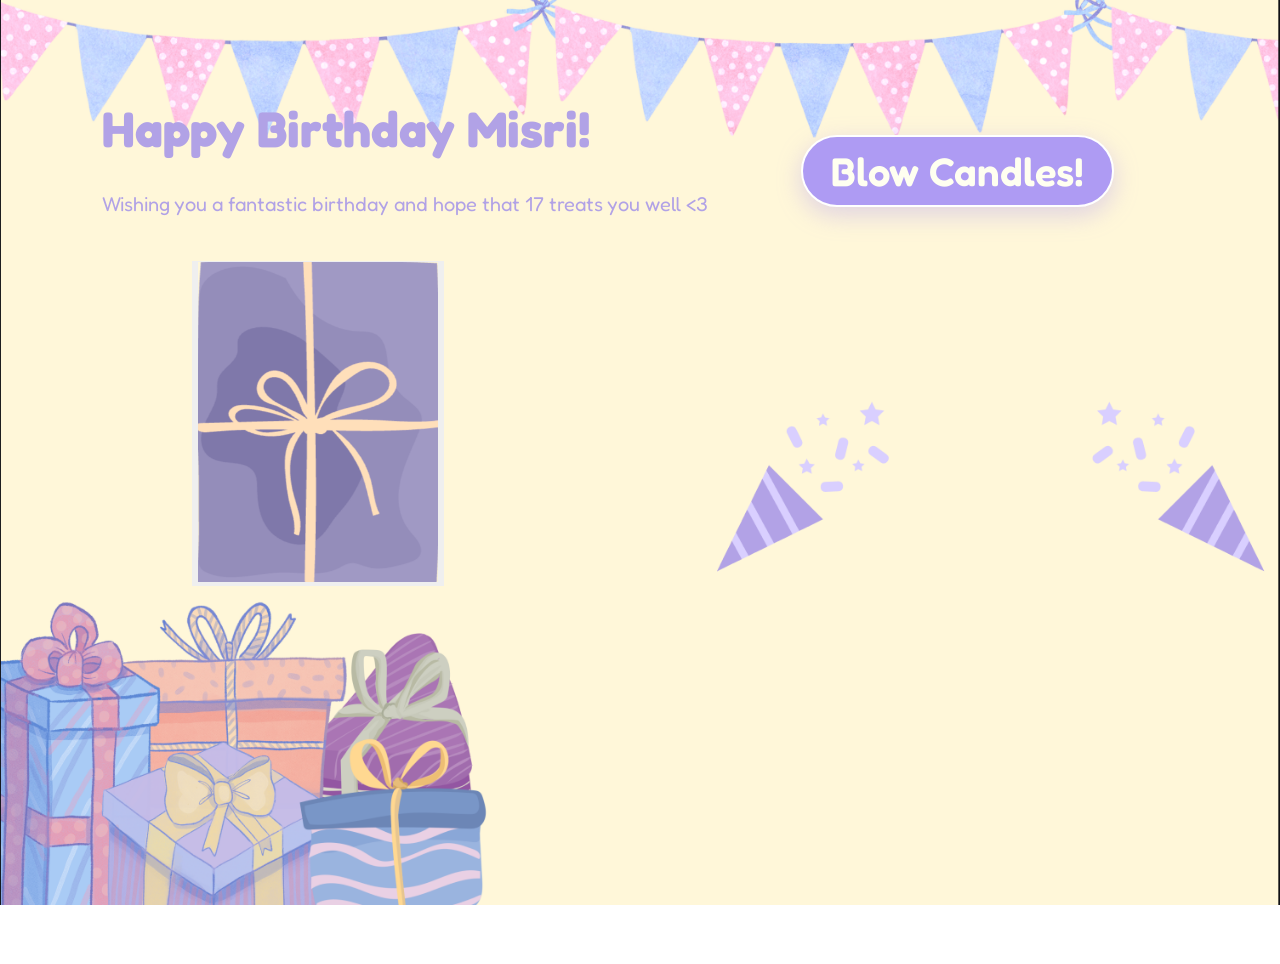
==== index.html @ dcaa93f0 "Restructure Files" ====
<!DOCTYPE html>
<html lang="en">
<head>
    <meta charset="UTF-8">
    <meta name="viewport" content="width=device-width, initial-scale=1.0">
    <title>Misri's Birthday</title>
    <link rel="stylesheet" href="assets/css/style.css">
    </head>
<body>

    <main>
        <h1> Happy Birthday Misri!</h1>
        <p>Wishing you a fantastic birthday and hope that 17 treats you well <3</p>
        <button type="button" id="letterButton" class="letter-btn">
    <img src="assets/img/letter.png" alt="Clickable Letter Graphic">
</button>

    <div class="animated-object-container">
        <video
            id="candleLightVideo"
            autoplay
            loop
            muted
            playsinline
            preload="auto"
            class="animated-object"
            tabindex="-1"
            disablepictureinpicture
            controlslist="nodownload noplaybackrate noremoteplayback"
        >
            <source src="assets/img/CandleLight.m4v" type="video/mp4">
            <source src="assets/img/CandleLight.mov" type="video/quicktime">
        </video>
    </div>
    <button id="blowCandleBtn">Blow Candles!</button>
        <div id="letterContent" style="display: none;">
            <div class="letter-card">
                <button id="letterExit">X</button>
                <p>
                    Happy Birthday Misri,<br>
                    Meeting you this past year was lowkey one of the the best things that happened to me. 
                    I know we still haven't known each other for that long but I still feel like we just click and I can be myself around you. 
                    From the moment I met you at bus lot, to the moment we had lang together where we got to know how similar both of us are lol , to having Stats together where I just used to sleep half of the time and 
                    bother you the other half, to playing/competing in Contexto together where I lowkey just lost like 90% of the time TT, to having lunch together where we just talked about the most random ahh stuff or you just studied or locked in on something, its been a crazy, stressful but fun to get to know you and be friends with you. 
                    You are just so helpful and sweet (I mean you are Misri duh) , sometimes... and idk why but there is just something about your vibe that makes you have this aura around you that I don't know how to describe. 
                </p>
            </div>
        </div>
    </main>
    <script src ="assets/js/index.js"> </script>
</body>
---- assets/css/style.css ----
@import url("https://fonts.googleapis.com/css2?family=Fredoka:wght@400;500;700&display=swap");

html, body {
    /* 1. Force the page to take up 100% of the screen height */
    height: 100%;
    margin: 0;
    padding: 0;
}
body { 
    font-family: "Fredoka", sans-serif; 
    background-image: url("../img/birthdayBg.png");
    background-repeat: no-repeat;
    background-position: center;
    background-size: cover; /* Or 'contain' depending on your preference now */
    
    /* 3. Optional: Center your text content on the page beautifully */
    display: flex;
    flex-direction: column;
    align-items: left;
    justify-content: left;
    text-align: left;
    margin-top: 5%;
}
p {
font-family: inherit;
font-size: 20px; 
color: #b1a2e6;
margin-left: 8%;
}
h1 {
    font-size: 50px;
    color: #b1a2e6;
    margin-left: 8%;
}
#blowCandleBtn,
#letterExit,
h1 {
    font-family: "Fredoka", sans-serif;
}
#letterButton
{
    border: transparent;
    margin-left: 15%;
    margin-top: 25px;
    cursor: pointer;
}
#letterButton img
{
    width: 18em;
    height: 24em;
    animation: breathe 2s infinite ease-in-out ;
    
}
#letterExit
{
    background: transparent;
    border: transparent;
    font-size:16px;
    
}

#letterContent {
    display: none;
    position: fixed;
    inset: 0;
    z-index: 1000;
    background: rgba(20, 15, 35, 0.55);
    backdrop-filter: blur(4px);
    -webkit-backdrop-filter: blur(4px);
    align-items: center;
    justify-content: center;
    padding: 24px;
    box-sizing: border-box;
}

.letter-card {
    position: relative;
    width: min(92vw, 760px);
    max-height: 80vh;
    overflow-y: auto;
    margin: 0;
    padding: 56px 32px 32px;
    border-radius: 28px;
    background: rgba(255, 248, 235, 0.98);
    box-shadow: 0 24px 70px rgba(0, 0, 0, 0.35);
    color: #7b5ea7;
    line-height: 1.6;
}

.letter-card p {
    margin: 0;
    color: inherit;
}

.letter-card #letterExit {
    position: absolute;
    top: 20px;
    left: 24px;
    margin-bottom: 10px;
    z-index: 1;
    font-size: 25px;
    color: #7b5ea7;
    cursor: pointer;
}
#blowCandleBtn {
    font-family: "Fredoka", sans-serif;
    font-size: 40px;              
    font-weight: 600;
    

    position: absolute;
    top: 15%;
    right: 13%;
    
    background-color: #ae9bf3;   
    color: #fffff0;               
    
    
    border: 2px solid #ffffff;    
    padding: 10px 28px;           
    border-radius: 50px;          
    cursor: pointer;              
    
   
    box-shadow: 0 8px 24px rgba(174, 155, 243, 0.4); 
    
    
    transition: background-color 0.3s ease, transform 0.2s ease, box-shadow 0.3s ease;
    
    
    animation: breathe 2s infinite ease-in-out;
}

#blowCandleBtn:hover {
    background-color: #9b84eb;    
    box-shadow: 0 12px 30px rgba(174, 155, 243, 0.6); 
}

.animated-object-container {
    pointer-events: none;
}

.animated-object {
    display: block;
    width: min(350px, 390px);
    height: auto;
    user-select: none;
    -webkit-user-drag: none;
    position: absolute;
    bottom: 5%;
    right: 13%;
}

#candleLightVideo, 
.animated-object {
    border: none !important; ;
    outline: none !important; ;
    -webkit-tap-highlight-color: transparent;
}

#candleLightVideo:focus,
.animated-object:focus {
    outline: none !important;
    border: none !important;
}

/* Target the video tag and its specific classes/IDs */
#candleLightVideo, 
.animated-object,
.animated-object-container {
    border: none !important;
    outline: none !important;
    box-shadow: none !important;
}

/* Strip it out when the element becomes active, focused, or clicked */
#candleLightVideo:focus,
#candleLightVideo:active,
#candleLightVideo:focus-visible,
.animated-object:focus,
.animated-object:active,
.animated-object:focus-visible {
    border: none !important;
    outline: none !important;
    outline-style: none !important;
    box-shadow: none !important;
}

@keyframes breathe {
    0%, 100%{
        transform: scale(1);
    }
    50%
    {
        transform: scale(1.05);
    }
}
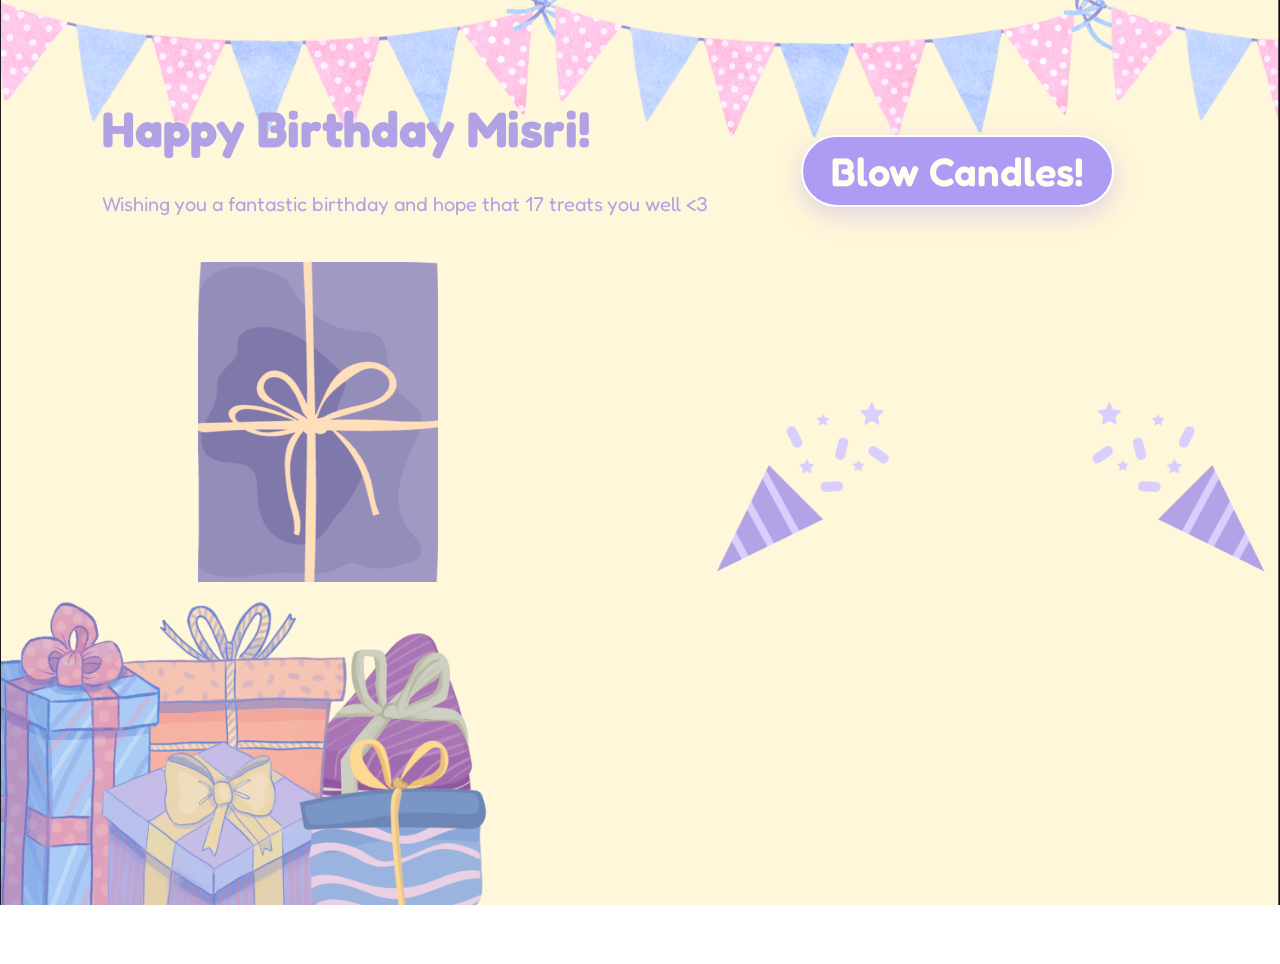
==== commit d9e43505: "Refactor Some Code" ====
--- a/index.html
+++ b/index.html
@@ -15,22 +15,10 @@
     <img src="assets/img/letter.png" alt="Clickable Letter Graphic">
 </button>
 
-    <div class="animated-object-container">
-        <video
-            id="candleLightVideo"
-            autoplay
-            loop
-            muted
-            playsinline
-            preload="auto"
-            class="animated-object"
-            tabindex="-1"
-            disablepictureinpicture
-            controlslist="nodownload noplaybackrate noremoteplayback"
-        >
-            <source src="assets/img/CandleLight.m4v" type="video/mp4">
-            <source src="assets/img/CandleLight.mov" type="video/quicktime">
-        </video>
+    <video id="candleLightVideo" class="animated-object" autoplay loop muted playsinline tabindex="-1">
+    <source src="assets/img/CandleLight.m4v" type="video/mp4">
+    <source src="assets/img/CandleLight.mov" type="video/quicktime">
+</video>
     </div>
     <button id="blowCandleBtn">Blow Candles!</button>
         <div id="letterContent" style="display: none;">
--- a/assets/css/style.css
+++ b/assets/css/style.css
@@ -1,7 +1,6 @@
 @import url("https://fonts.googleapis.com/css2?family=Fredoka:wght@400;500;700&display=swap");
 
 html, body {
-    /* 1. Force the page to take up 100% of the screen height */
     height: 100%;
     margin: 0;
     padding: 0;
@@ -11,9 +10,7 @@
     background-image: url("../img/birthdayBg.png");
     background-repeat: no-repeat;
     background-position: center;
-    background-size: cover; /* Or 'contain' depending on your preference now */
-    
-    /* 3. Optional: Center your text content on the page beautifully */
+    background-size: cover;
     display: flex;
     flex-direction: column;
     align-items: left;
@@ -22,10 +19,10 @@
     margin-top: 5%;
 }
 p {
-font-family: inherit;
-font-size: 20px; 
-color: #b1a2e6;
-margin-left: 8%;
+    font-family: inherit;
+    font-size: 20px; 
+    color: #b1a2e6;
+    margin-left: 8%;
 }
 h1 {
     font-size: 50px;
@@ -37,28 +34,23 @@
 h1 {
     font-family: "Fredoka", sans-serif;
 }
-#letterButton
-{
+#letterButton {
     border: transparent;
     margin-left: 15%;
     margin-top: 25px;
     cursor: pointer;
+    background: transparent; /* Ensures no default button background behind image */
 }
-#letterButton img
-{
+#letterButton img {
     width: 18em;
     height: 24em;
-    animation: breathe 2s infinite ease-in-out ;
-    
+    animation: breathe 2s infinite ease-in-out;
 }
-#letterExit
-{
+#letterExit {
     background: transparent;
     border: transparent;
     font-size:16px;
-    
 }
-
 #letterContent {
     display: none;
     position: fixed;
@@ -72,7 +64,6 @@
     padding: 24px;
     box-sizing: border-box;
 }
-
 .letter-card {
     position: relative;
     width: min(92vw, 760px);
@@ -86,12 +77,10 @@
     color: #7b5ea7;
     line-height: 1.6;
 }
-
 .letter-card p {
     margin: 0;
     color: inherit;
 }
-
 .letter-card #letterExit {
     position: absolute;
     top: 20px;
@@ -103,43 +92,28 @@
     cursor: pointer;
 }
 #blowCandleBtn {
-    font-family: "Fredoka", sans-serif;
     font-size: 40px;              
     font-weight: 600;
-    
-
     position: absolute;
     top: 15%;
     right: 13%;
-    
     background-color: #ae9bf3;   
     color: #fffff0;               
-    
-    
     border: 2px solid #ffffff;    
     padding: 10px 28px;           
     border-radius: 50px;          
     cursor: pointer;              
-    
-   
     box-shadow: 0 8px 24px rgba(174, 155, 243, 0.4); 
-    
-    
     transition: background-color 0.3s ease, transform 0.2s ease, box-shadow 0.3s ease;
-    
-    
     animation: breathe 2s infinite ease-in-out;
 }
-
 #blowCandleBtn:hover {
     background-color: #9b84eb;    
     box-shadow: 0 12px 30px rgba(174, 155, 243, 0.6); 
 }
-
 .animated-object-container {
     pointer-events: none;
 }
-
 .animated-object {
     display: block;
     width: min(350px, 390px);
@@ -151,29 +125,17 @@
     right: 13%;
 }
 
-#candleLightVideo, 
-.animated-object {
-    border: none !important; ;
-    outline: none !important; ;
-    -webkit-tap-highlight-color: transparent;
-}
-
-#candleLightVideo:focus,
-.animated-object:focus {
-    outline: none !important;
-    border: none !important;
-}
-
-/* Target the video tag and its specific classes/IDs */
+/* Consolidated video focus/outline overrides */
 #candleLightVideo, 
 .animated-object,
 .animated-object-container {
     border: none !important;
     outline: none !important;
+    outline-style: none !important;
     box-shadow: none !important;
+    -webkit-tap-highlight-color: transparent;
 }
 
-/* Strip it out when the element becomes active, focused, or clicked */
 #candleLightVideo:focus,
 #candleLightVideo:active,
 #candleLightVideo:focus-visible,
@@ -190,8 +152,7 @@
     0%, 100%{
         transform: scale(1);
     }
-    50%
-    {
+    50% {
         transform: scale(1.05);
     }
 }
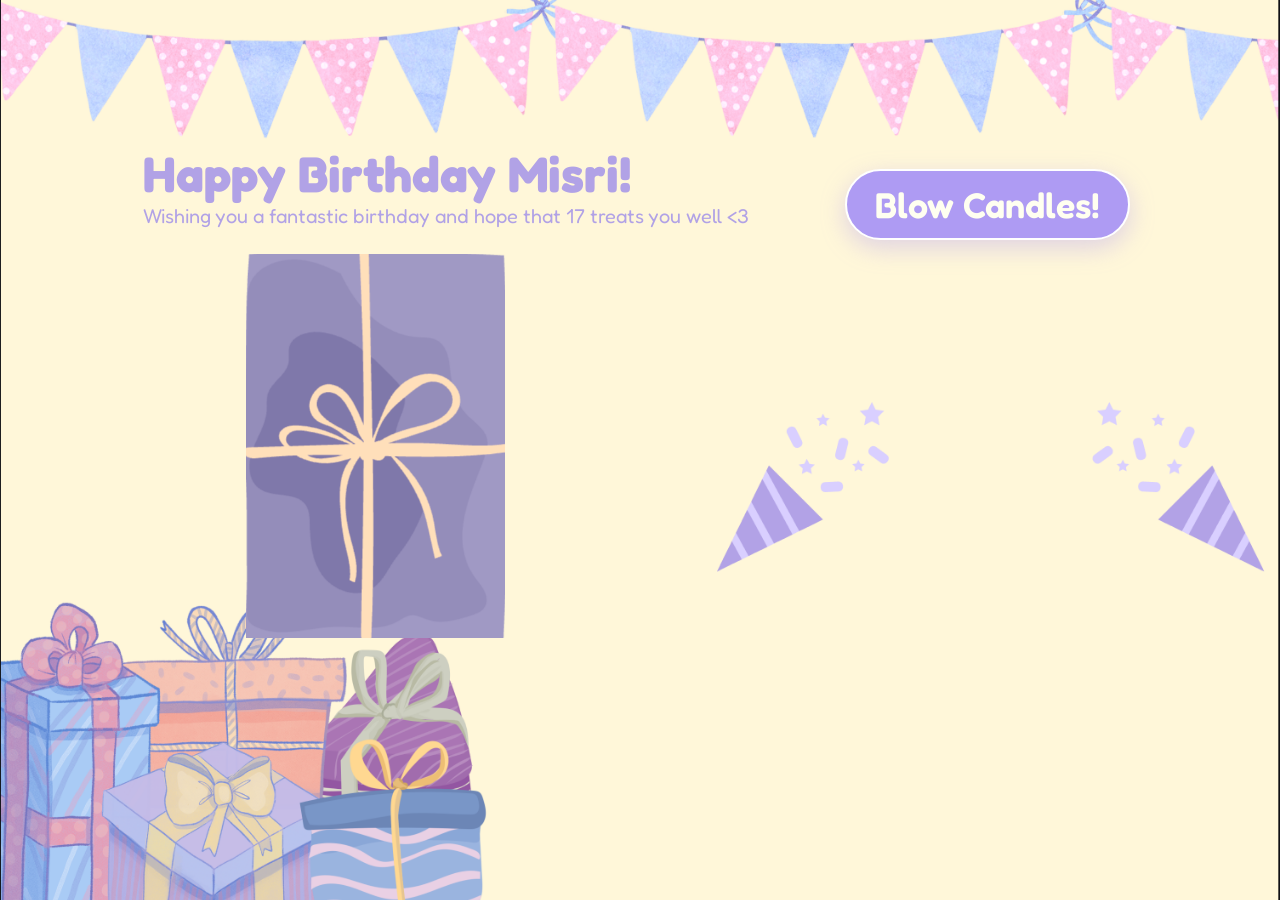
==== commit e3a37be0: "Change Css such that the website looks presentable on every screen size" ====
--- a/index.html
+++ b/index.html
@@ -19,21 +19,22 @@
     <source src="assets/img/CandleLight.m4v" type="video/mp4">
     <source src="assets/img/CandleLight.mov" type="video/quicktime">
 </video>
-    </div>
     <button id="blowCandleBtn">Blow Candles!</button>
         <div id="letterContent" style="display: none;">
             <div class="letter-card">
                 <button id="letterExit">X</button>
                 <p>
-                    Happy Birthday Misri,<br>
-                    Meeting you this past year was lowkey one of the the best things that happened to me. 
-                    I know we still haven't known each other for that long but I still feel like we just click and I can be myself around you. 
-                    From the moment I met you at bus lot, to the moment we had lang together where we got to know how similar both of us are lol , to having Stats together where I just used to sleep half of the time and 
-                    bother you the other half, to playing/competing in Contexto together where I lowkey just lost like 90% of the time TT, to having lunch together where we just talked about the most random ahh stuff or you just studied or locked in on something, its been a crazy, stressful but fun to get to know you and be friends with you. 
-                    You are just so helpful and sweet (I mean you are Misri duh) , sometimes... and idk why but there is just something about your vibe that makes you have this aura around you that I don't know how to describe. 
+                    Happy Birthday, Misri!<br><br>
+                    Meeting you this past year is lowkey one of my core memories of '25. Who would've thought that answering a question from a random student in the bus lot would lead to one of the friendships I'm going to cherish for the rest of my life?<br><br>
+                    I know we still haven't known each other for that long, but I feel like we just click, and I can be completely myself around you. From meeting you at the bus lot, to having Lang together and realizing how similar we both are lol, to having Stats together where I spent half the time sleeping and the other half bothering you, to playing/competing in Contexto together where I lowkey lost like 90% of the time TT, to having lunch together where we'd either talk about the most random ahh stuff or you'd be locked in studying something; it's been crazy, stressful at times, but so much fun getting to know you and becoming friends with you. Some friendships take years to feel comfortable; ours somehow skipped that part. <br><br>
+                    Congrats on joining the unc-status gang with Roohi and me, and cheers to making even more memories this year and in all the years to come.<br><br>
+                    Love ya, <br>
+                    Dhriti K.
                 </p>
             </div>
         </div>
+
+
     </main>
     <script src ="assets/js/index.js"> </script>
 </body>
--- a/assets/css/style.css
+++ b/assets/css/style.css
@@ -12,22 +12,29 @@
     background-position: center;
     background-size: cover;
     display: flex;
-    flex-direction: column;
-    align-items: left;
-    justify-content: left;
+    align-items: flex-start;
+    justify-content: center;
     text-align: left;
-    margin-top: 5%;
+    padding: clamp(16px, 4vw, 48px);
+    box-sizing: border-box;
+    overflow-x: hidden;
+}
+main {
+    position: relative;
+    width: min(100%, 1400px);
+    min-height: calc(100vh - clamp(32px, 8vw, 96px));
 }
 p {
     font-family: inherit;
-    font-size: 20px; 
+    font-size: clamp(1rem, 1.8vw, 1.25rem); 
     color: #b1a2e6;
-    margin-left: 8%;
+    margin: 0 0 0 8%;
+    max-width: 42rem;
 }
 h1 {
-    font-size: 50px;
+    font-size: clamp(2rem, 5vw, 3.125rem);
     color: #b1a2e6;
-    margin-left: 8%;
+    margin: 8% 0 0 8%;
 }
 #blowCandleBtn,
 #letterExit,
@@ -42,14 +49,16 @@
     background: transparent; /* Ensures no default button background behind image */
 }
 #letterButton img {
-    width: 18em;
-    height: 24em;
+    width: clamp(10rem, 24vw, 18rem);
+    height: auto;
+    aspect-ratio: 3 / 4;
+    object-fit: contain;
     animation: breathe 2s infinite ease-in-out;
 }
 #letterExit {
     background: transparent;
     border: transparent;
-    font-size:16px;
+    font-size: 16px;
 }
 #letterContent {
     display: none;
@@ -80,6 +89,7 @@
 .letter-card p {
     margin: 0;
     color: inherit;
+     margin-bottom: 16px;
 }
 .letter-card #letterExit {
     position: absolute;
@@ -92,15 +102,15 @@
     cursor: pointer;
 }
 #blowCandleBtn {
-    font-size: 40px;              
+    font-size: clamp(1rem, 2.8vw, 2.5rem);              
     font-weight: 600;
     position: absolute;
-    top: 15%;
-    right: 13%;
+    top: clamp(5rem, 14vh, 15%);
+    right: clamp(1rem, 8vw, 13%);
     background-color: #ae9bf3;   
     color: #fffff0;               
     border: 2px solid #ffffff;    
-    padding: 10px 28px;           
+    padding: clamp(0.5rem, 1.2vw, 0.75rem) clamp(1rem, 2.5vw, 1.75rem);           
     border-radius: 50px;          
     cursor: pointer;              
     box-shadow: 0 8px 24px rgba(174, 155, 243, 0.4); 
@@ -116,19 +126,20 @@
 }
 .animated-object {
     display: block;
-    width: min(350px, 390px);
+    width: clamp(10rem, 24vw, 21.875rem);
     height: auto;
     user-select: none;
     -webkit-user-drag: none;
     position: absolute;
-    bottom: 5%;
-    right: 13%;
-}
-
-/* Consolidated video focus/outline overrides */
+    bottom: clamp(1rem, 4vh, 5%);
+    right: clamp(1rem, 8vw, 13%);
+}
+
+
 #candleLightVideo, 
 .animated-object,
 .animated-object-container {
+    border-radius: 120px;
     border: none !important;
     outline: none !important;
     outline-style: none !important;
@@ -148,6 +159,11 @@
     box-shadow: none !important;
 }
 
+#candleLightVideo, 
+.animated-object {
+    clip-path: inset(5px 5px); 
+}
+
 @keyframes breathe {
     0%, 100%{
         transform: scale(1);
@@ -155,4 +171,63 @@
     50% {
         transform: scale(1.05);
     }
+}
+
+@media (max-width: 900px) {
+    body {
+        align-items: center;
+        justify-content: flex-start;
+    }
+
+    main {
+        width: 100%;
+    }
+
+    h1,
+    p {
+        margin-left: 4%;
+        margin-right: 4%;
+    }
+
+    #letterButton {
+        margin-left: 4%;
+    }
+
+    #blowCandleBtn {
+        top: 9rem;
+        right: 4%;
+    }
+
+    .animated-object {
+        right: 4%;
+        bottom: 4%;
+    }
+}
+
+@media (max-width: 640px) {
+    body {
+        padding: 12px;
+    }
+
+    #letterButton img {
+        width: min(68vw, 14rem);
+    }
+
+    #blowCandleBtn {
+        top: auto;
+        bottom: 38%;
+        left: 4%;
+        right: auto;
+    }
+
+    .animated-object {
+        width: min(56vw, 14rem);
+        right: 4%;
+        bottom: 2%;
+    }
+
+    .letter-card {
+        width: min(94vw, 760px);
+        padding: 48px 20px 24px;
+    }
 }
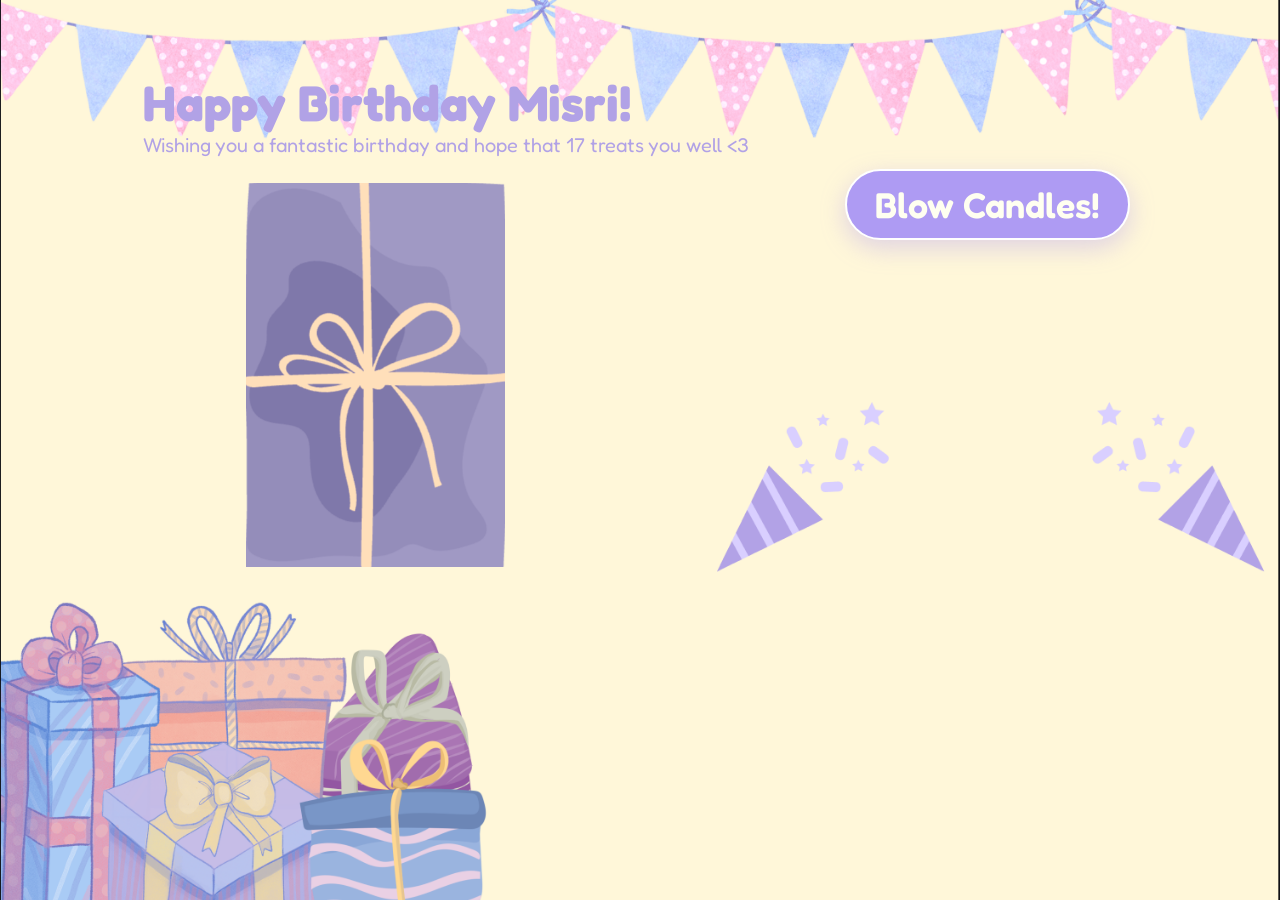
==== commit 0525a387: "update text" ====
--- a/index.html
+++ b/index.html
@@ -26,7 +26,8 @@
                 <p>
                     Happy Birthday, Misri!<br><br>
                     Meeting you this past year is lowkey one of my core memories of '25. Who would've thought that answering a question from a random student in the bus lot would lead to one of the friendships I'm going to cherish for the rest of my life?<br><br>
-                    I know we still haven't known each other for that long, but I feel like we just click, and I can be completely myself around you. From meeting you at the bus lot, to having Lang together and realizing how similar we both are lol, to having Stats together where I spent half the time sleeping and the other half bothering you, to playing/competing in Contexto together where I lowkey lost like 90% of the time TT, to having lunch together where we'd either talk about the most random ahh stuff or you'd be locked in studying something; it's been crazy, stressful at times, but so much fun getting to know you and becoming friends with you. Some friendships take years to feel comfortable; ours somehow skipped that part. <br><br>
+                    I know we still haven't known each other for that long, but I feel like we just click, and I can be completely myself around you. From meeting you at the bus lot, to having Lang together and realizing how similar we both are lol, to having Stats together where I spent half the time sleeping and the other half bothering you, to playing/competing in Contexto together where I lowkey lost like 90% of the time TT, to having lunch together where we'd either talk about the most random ahh stuff or you'd be locked in studying something; it's been crazy, stressful at times, but so much fun getting to know you and becoming friends with you.  <br><br>
+                    You're genuinely one of the sweetest and most helpful people I know (I mean, you're Misri, duh)... sometimes 😭. You're one of those people who somehow make everything more fun, even if we're literally just sitting in Stats doing nothing. Some friendships take years to feel comfortable; ours somehow skipped that part.<br><br>
                     Congrats on joining the unc-status gang with Roohi and me, and cheers to making even more memories this year and in all the years to come.<br><br>
                     Love ya, <br>
                     Dhriti K.
--- a/assets/css/style.css
+++ b/assets/css/style.css
@@ -34,7 +34,7 @@
 h1 {
     font-size: clamp(2rem, 5vw, 3.125rem);
     color: #b1a2e6;
-    margin: 8% 0 0 8%;
+    margin: 2% 0 0 8%;
 }
 #blowCandleBtn,
 #letterExit,
